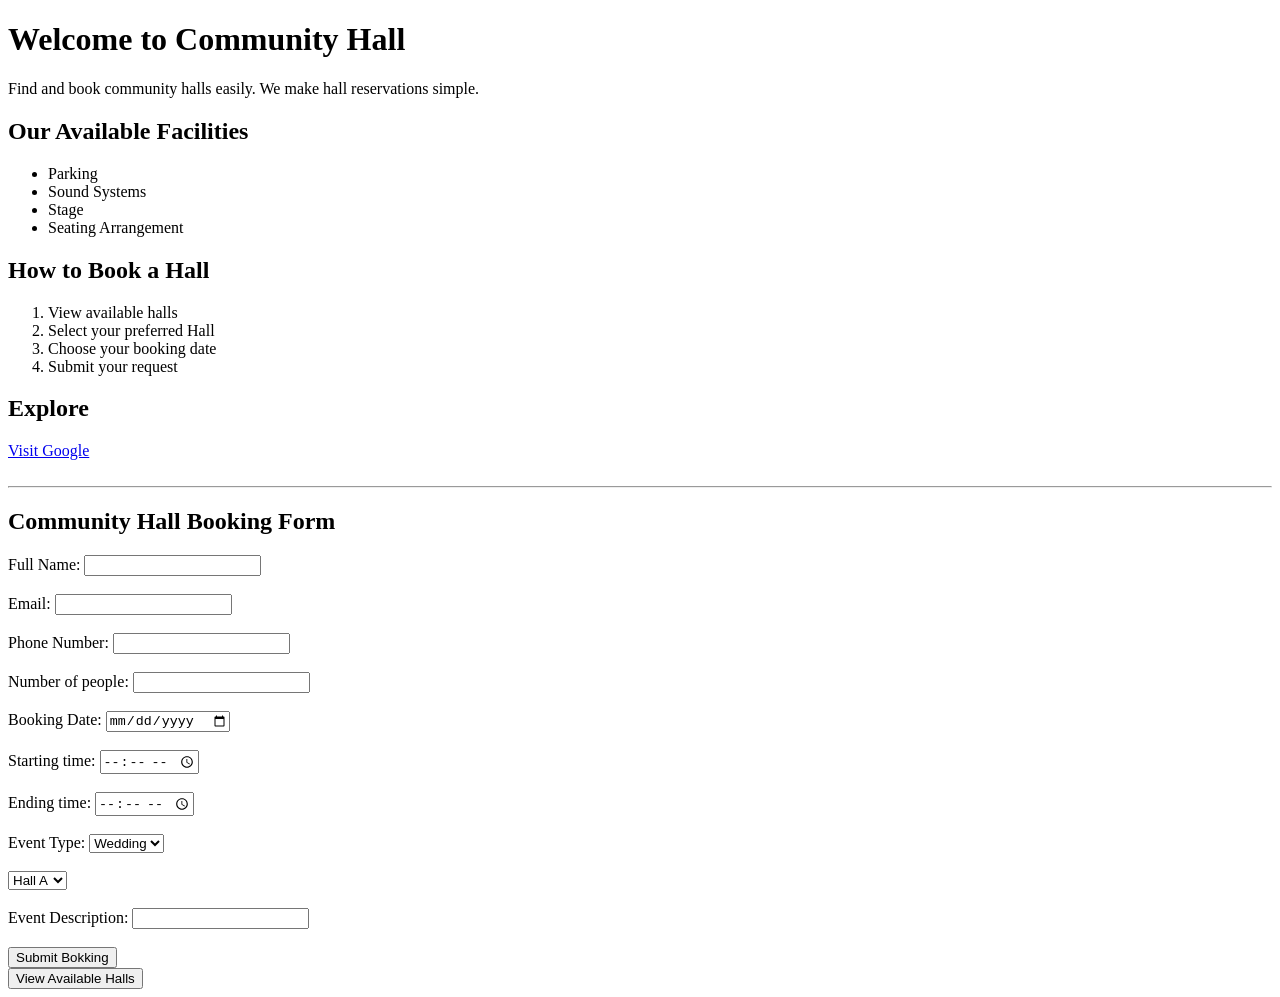
==== index.html @ 76e9a9b9 "Initial commit: Community Hall project" ====
<!DOCTYPE html>
<html>
    <head>
        <title>Community hall</title>
    </head>
    <body>
        <h1>Welcome to Community Hall</h1>
        <p>Find and book community halls easily.
            We make hall reservations simple.
        </p>
        <h2>Our Available Facilities</h2>
        <ul>
            <li>Parking</li>
            <li>Sound Systems</li>
            <li>Stage</li>
            <li>Seating Arrangement</li>            
        </ul>
        <h2>How to Book a Hall</h2>
        <ol>
            <li>View available halls</li>
            <li>Select your preferred Hall</li>
            <li>Choose your booking date</li>
            <li>Submit your request</li>
        </ol>
        <h2>Explore</h2>
        <a href = "https://www.google.com">Visit Google</a>        
        <br><br>
        <hr>
        <h2>Community Hall Booking Form</h2>
        <form>
            <label>Full Name:</label>
            <input type="text" placeorder="Enter your name" required>
            <br><br>
            <label>Email:</label>
            <input type="email" placeorder="Enter your email" required>
            <br><br>
            <label>Phone Number:</label>
            <input type="tel" placeorder="Enter Phone number">
            <br><br>
            <label>Number of people:</label>
            <input type="number" min="1">
            <br><br>
            <label>Booking Date:</label>
            <input type="date" required>
            <br><br>
            <label>Starting time:</label>
            <input type="time">
            <br><br>
            <label>Ending time:</label>
            <input type="time">
            <br><br>
            <label>Event Type:</label>
            <select>
                <option>Wedding</option>
                <option>Birthday</option>
                <option>Meeting</option>
                <option>Other</option>
            </select>
            <br><br>
            <select>
                <option>Hall A</option>
                <option>Hall B</option>
                <option>Hall C</option>
            </select>
            <br><br>
            <label>Event Description:</label>
            <input type="textarea" placeorder="Enter Description">
            <br><br>
            <button type="Submit">Submit Bokking</button>
        </form>
        <button>View Available Halls</button>
    </body>
</html>
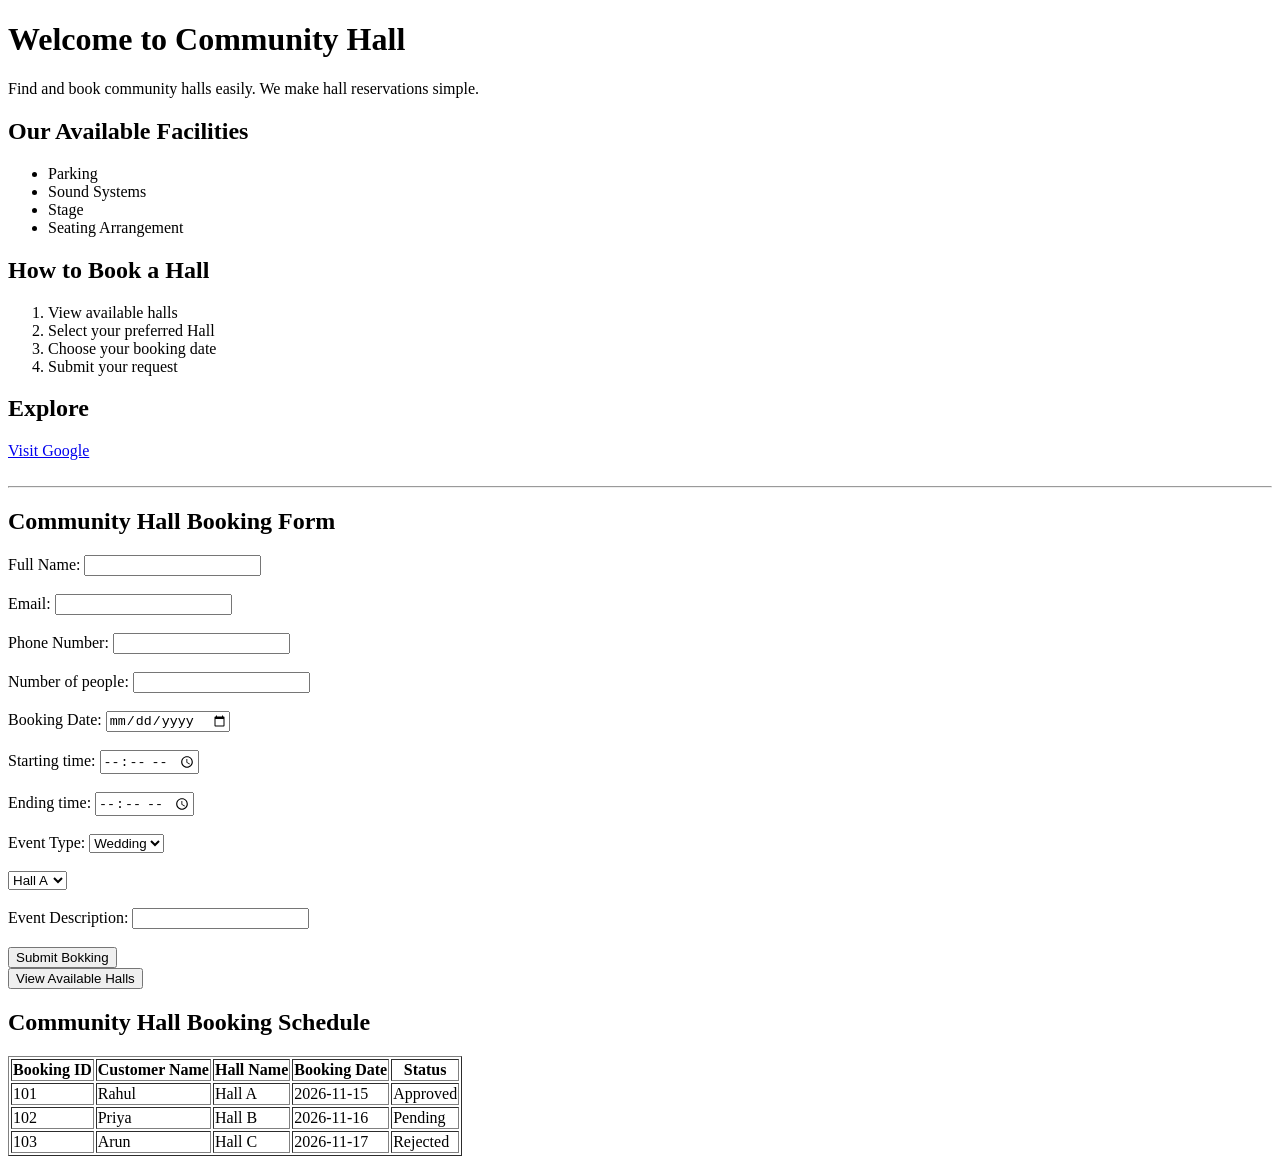
==== commit 7e25fbfa: "Added community hall booking table" ====
--- a/index.html
+++ b/index.html
@@ -69,5 +69,42 @@
             <button type="Submit">Submit Bokking</button>
         </form>
         <button>View Available Halls</button>
+        <h2>Community Hall Booking Schedule</h2>
+        <table border="1">
+            <thead>
+                <tr>
+                    <th>Booking ID</th>
+                    <th>Customer Name</th>
+                    <th>Hall Name</th>
+                    <th>Booking Date</th>
+                    <th>Status</th>
+                </tr>
+            </thead>
+            <tbody>
+                <tr>
+                    <td>101</td>
+                    <td>Rahul</td>
+                    <td>Hall A</td>
+                    <td>2026-11-15</td>
+                    <td>Approved</td>
+                </tr>
+
+                <tr>
+                    <td>102</td>
+                    <td>Priya</td>
+                    <td>Hall B</td>
+                    <td>2026-11-16</td>
+                    <td>Pending</td>
+                </tr>
+
+                <tr>
+                    <td>103</td>
+                    <td>Arun</td>
+                    <td>Hall C</td>
+                    <td>2026-11-17</td>
+                    <td>Rejected</td>
+                </tr>
+            </tbody>
+        </table>
     </body>
 </html>
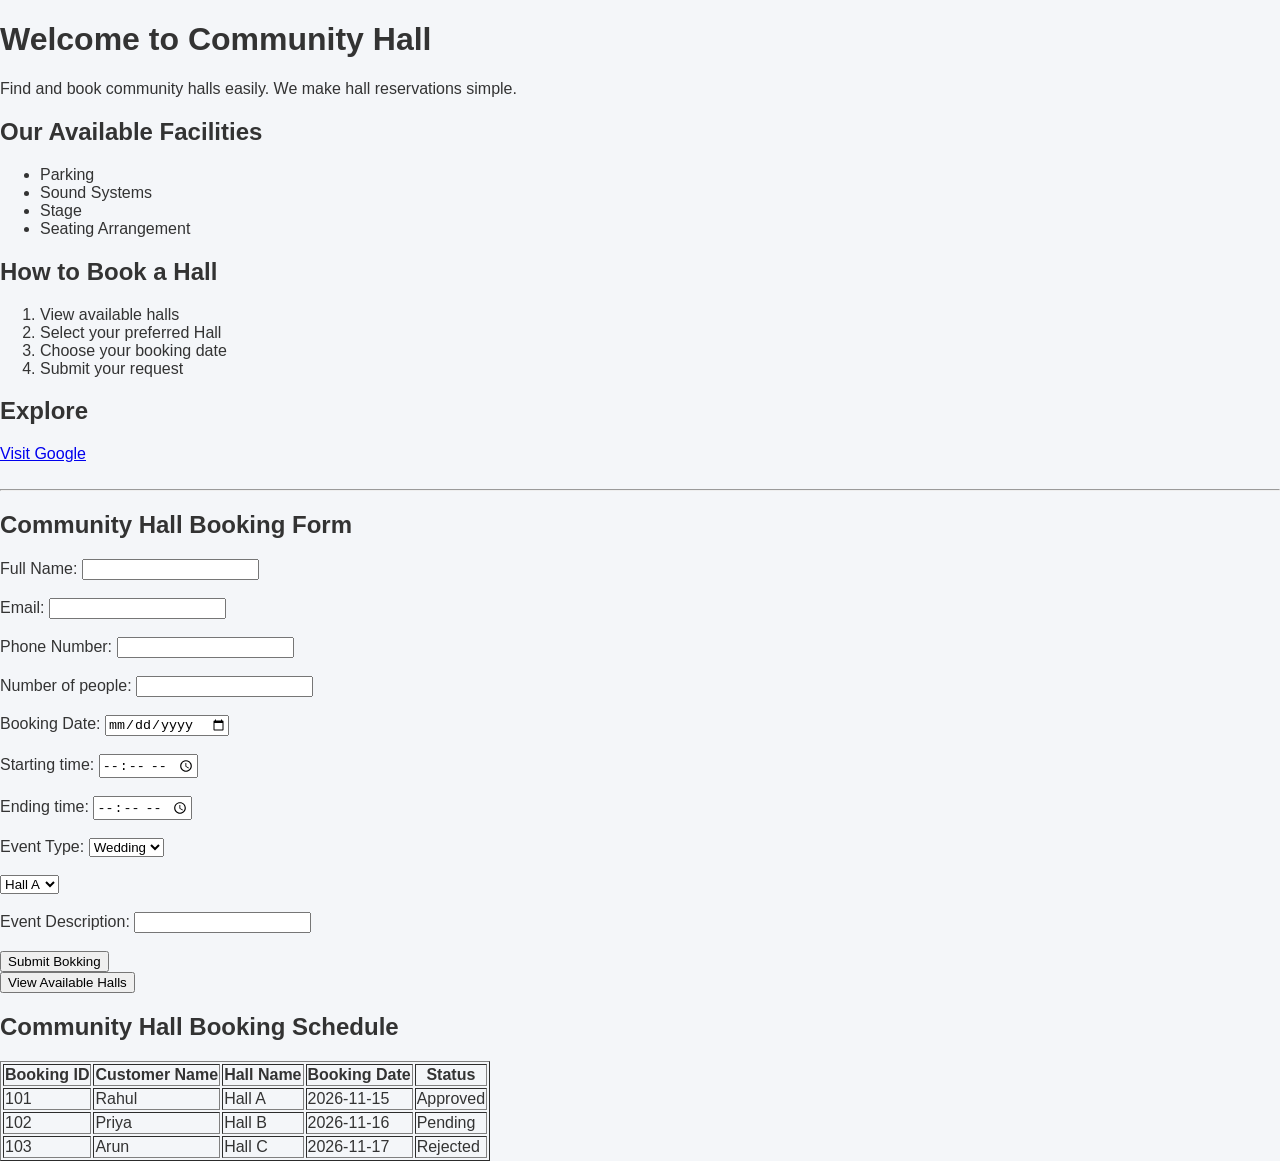
==== commit dbee3eaa: "Started CSS styling for community hall" ====
--- a/index.html
+++ b/index.html
@@ -2,6 +2,7 @@
 <html>
     <head>
         <title>Community hall</title>
+        <link rel="stylesheet" href="style.css">
     </head>
     <body>
         <h1>Welcome to Community Hall</h1>
--- a/style.css
+++ b/style.css
@@ -0,0 +1,67 @@
+
+/* General webpage styling */
+body {
+    font-family: Arial, sans-serif;
+    background-color: #f4f6f9;
+    color: #333333;
+    margin: 0;
+}
+
+/* Website header */
+.site-header {
+    background-color: #1e3a8a;
+    color: white;
+    text-align: center;
+    padding: 30px;
+}
+
+/* Navigation */
+.navigation {
+    background-color: #172554;
+    padding: 15px;
+    text-align: center;
+}
+
+.navigation a {
+    color: white;
+    text-decoration: none;
+    margin: 15px;
+}
+
+/* Main content */
+main {
+    padding: 25px;
+}
+
+.hall-section {
+    background-color: white;
+    padding: 20px;
+    border-radius: 10px;
+}
+
+/* Individual hall cards */
+.hall-card {
+    background-color: #eef3ff;
+    padding: 20px;
+    margin: 15px 0;
+    border-radius: 15px;
+    border: 3px solid #cbd5e1;
+}
+
+.hall-card h3 {
+    color: #1e3a8a;
+}
+
+/* Footer */
+footer {
+    background-color: #172554;
+    color: white;
+    text-align: center;
+    padding: 20px;
+}
+.info {
+    background-color: lightslategray;
+    color: white;
+    text-align: center;
+    border-radius: 10px;
+}
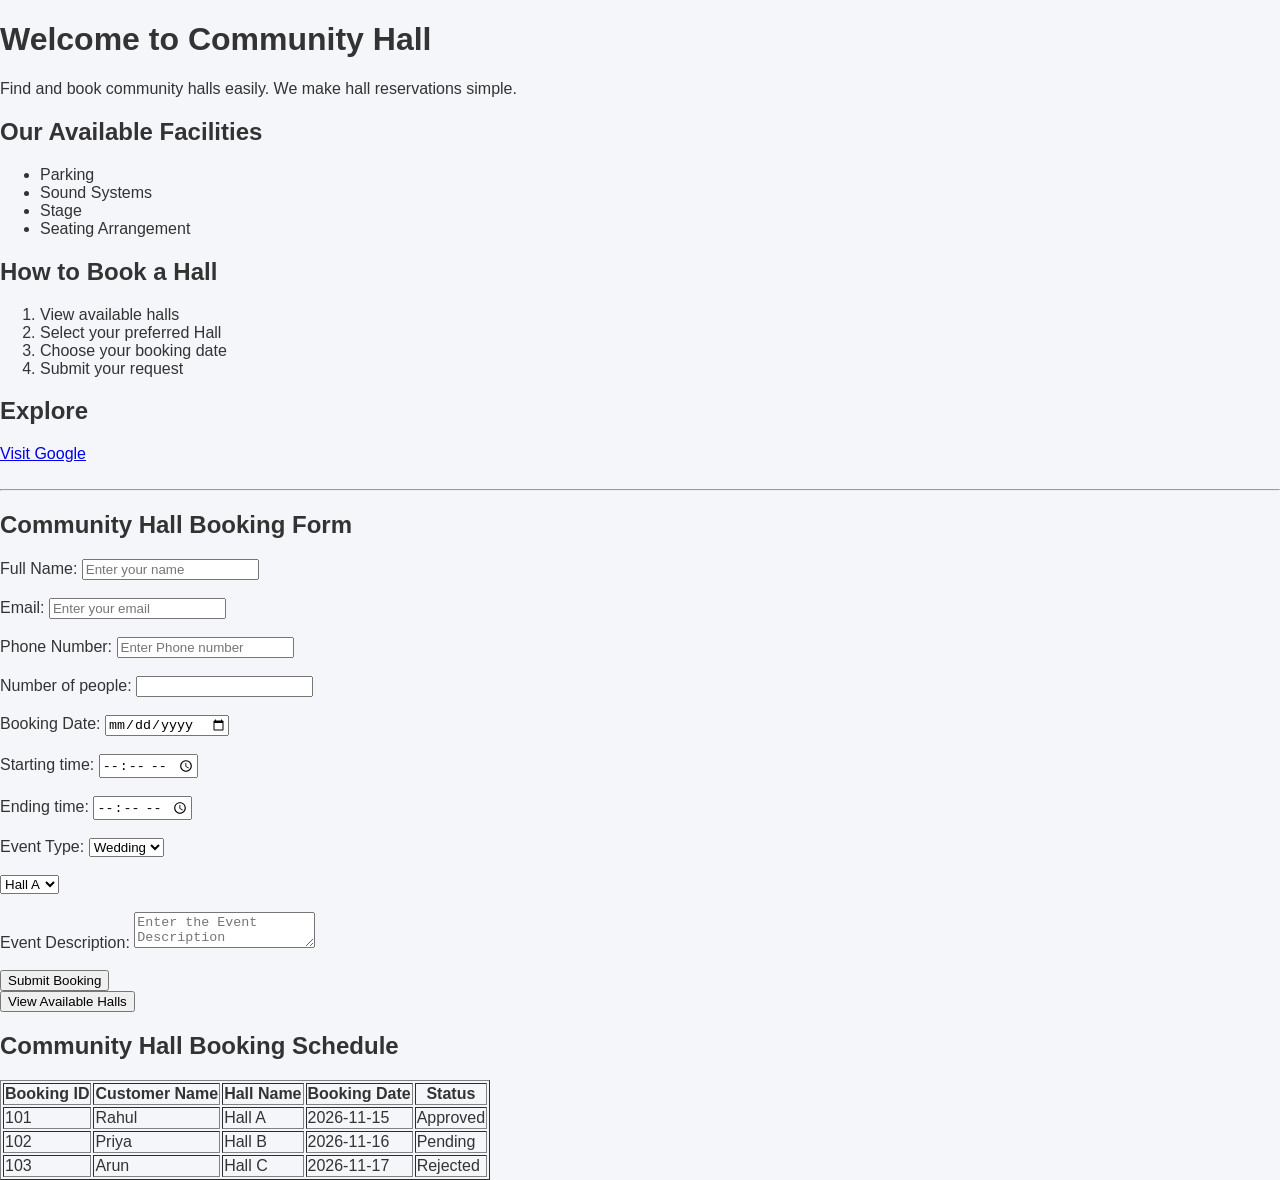
==== commit 2da1fea2: "Fixed CSS Grid layout and responsive hall cards" ====
--- a/index.html
+++ b/index.html
@@ -30,13 +30,13 @@
         <h2>Community Hall Booking Form</h2>
         <form>
             <label>Full Name:</label>
-            <input type="text" placeorder="Enter your name" required>
+            <input type="text" placeholder="Enter your name" required>
             <br><br>
             <label>Email:</label>
-            <input type="email" placeorder="Enter your email" required>
+            <input type="email" placeholder="Enter your email" required>
             <br><br>
             <label>Phone Number:</label>
-            <input type="tel" placeorder="Enter Phone number">
+            <input type="tel" placeholder="Enter Phone number">
             <br><br>
             <label>Number of people:</label>
             <input type="number" min="1">
@@ -65,9 +65,9 @@
             </select>
             <br><br>
             <label>Event Description:</label>
-            <input type="textarea" placeorder="Enter Description">
+            <textarea placeholder="Enter the Event Description"></textarea>
             <br><br>
-            <button type="Submit">Submit Bokking</button>
+            <button type="Submit">Submit Booking</button>
         </form>
         <button>View Available Halls</button>
         <h2>Community Hall Booking Schedule</h2>
--- a/style.css
+++ b/style.css
@@ -20,6 +20,9 @@
     background-color: #172554;
     padding: 15px;
     text-align: center;
+    position: sticky;
+    top: 0;
+    z-index: 100;
 }
 
 .navigation a {
@@ -39,15 +42,6 @@
     border-radius: 10px;
 }
 
-/* Individual hall cards */
-.hall-card {
-    background-color: #eef3ff;
-    padding: 20px;
-    margin: 15px 0;
-    border-radius: 15px;
-    border: 3px solid #cbd5e1;
-}
-
 .hall-card h3 {
     color: #1e3a8a;
 }
@@ -64,4 +58,47 @@
     color: white;
     text-align: center;
     border-radius: 10px;
+}
+.availability{
+    position: absolute;
+    top: 5px;
+    right: 5px;
+    background-color: green;
+    color: white;
+    padding: 5px 10px;
+    border-radius: 5px;
+}
+@media (max-width: 600px) {
+
+    .hall-container {
+        flex-direction: column;
+    }
+
+    .hall-card {
+        width: 100%;
+    }
+
+    .navigation a {
+        display: inline-block;
+        margin: 5px;
+    }
+
+}
+.hall-grid{
+    display:grid;
+    grid-template-columns: repeat(auto-fit,minmax(220px,1fr)) ;
+    gap: 20px;
+}
+.hall-card {
+    box-sizing: border-box;
+    width: 100%;
+    min-height: 150px;
+    padding: 20px;
+    margin: 0;
+
+    border: 2px solid #1e3a8a;
+    border-radius: 10px;
+
+    background-color: white;
+    position: relative;
 }
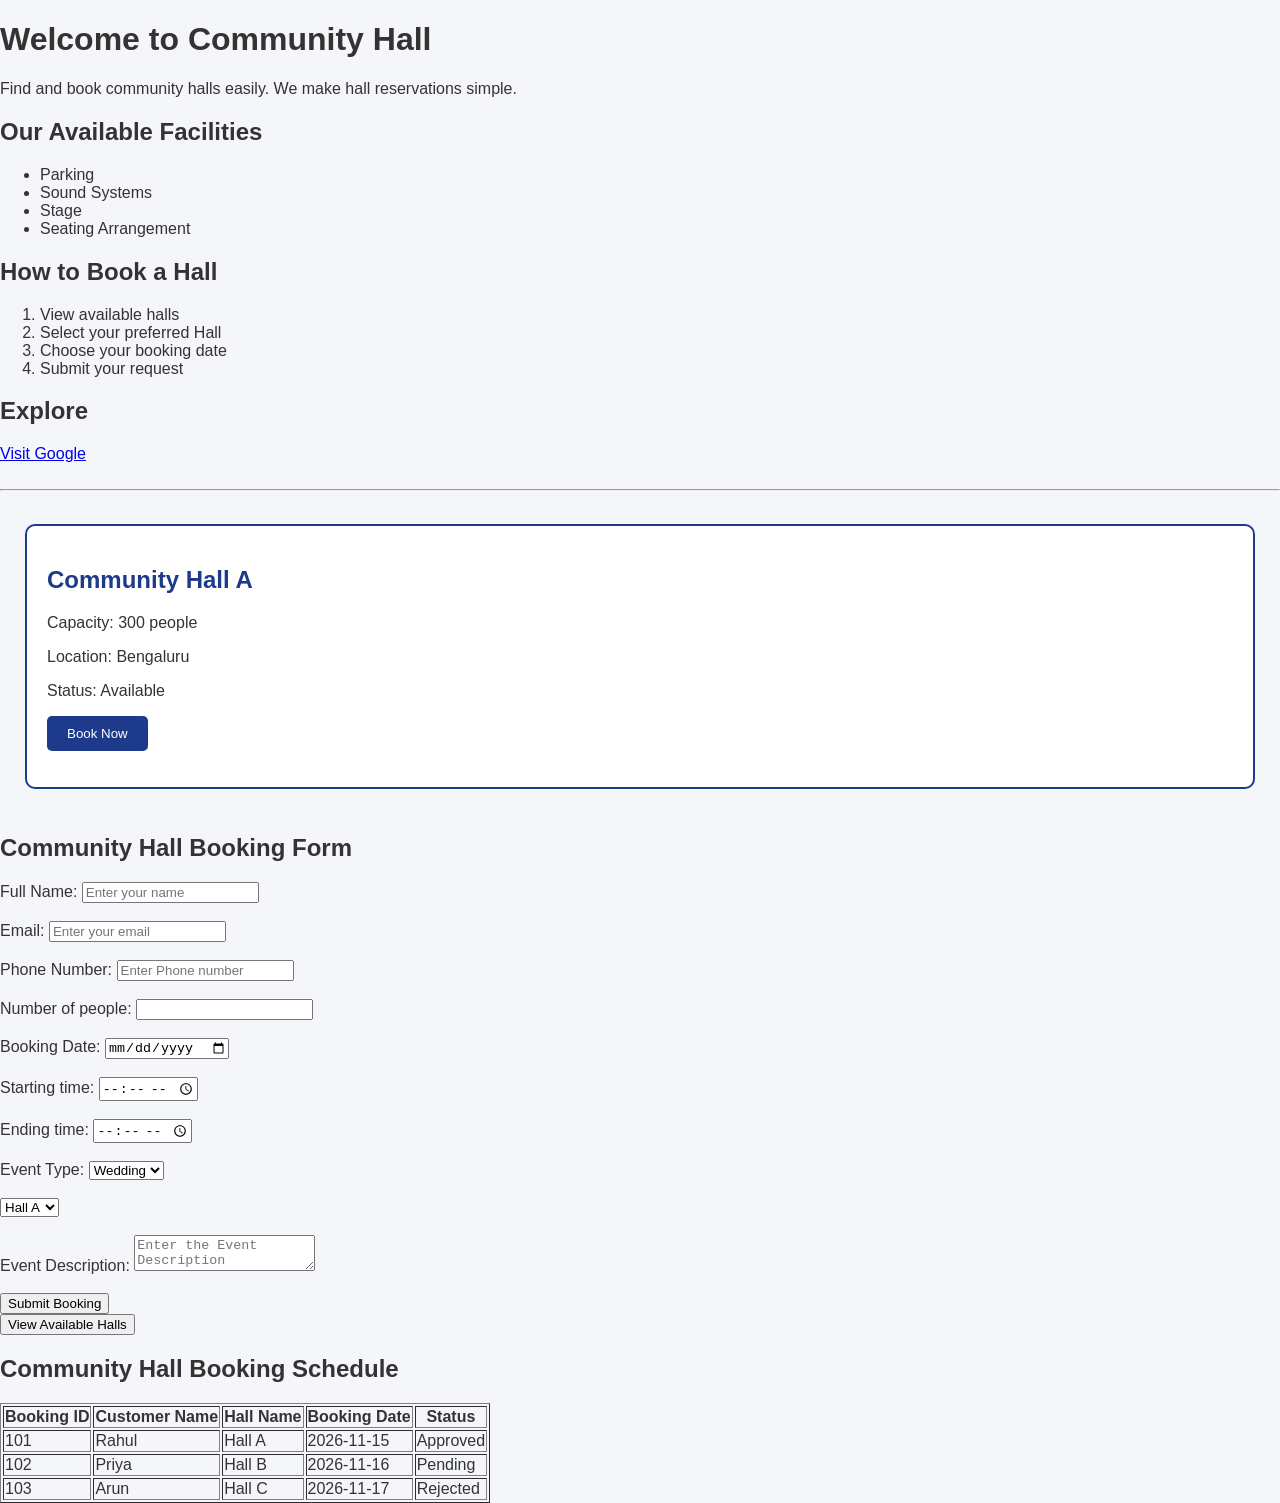
==== commit 39927b3e: "Completed CSS hover focus and transitions" ====
--- a/index.html
+++ b/index.html
@@ -27,6 +27,16 @@
         <a href = "https://www.google.com">Visit Google</a>        
         <br><br>
         <hr>
+        <main>
+            <section class="hall-card">
+                <h2>Community Hall A</h2>
+                <p>Capacity: 300 people</p>
+                <p>Location: Bengaluru</p>
+                <p>Status: Available</p>
+                <button id="bookButton">Book Now</button>
+                <p id="message"></p>
+            </section>
+        </main>
         <h2>Community Hall Booking Form</h2>
         <form>
             <label>Full Name:</label>
@@ -107,5 +117,14 @@
                 </tr>
             </tbody>
         </table>
+        <script>
+            const button = document.getElementById("bookButton");
+            const message = document.getElementById("message");
+            button.addEventListener("click", function() {
+                message.textContent = "Booking request submmitted!";
+                button.textContent = "Request submmitted!";
+                button.disabled= true;
+            });
+        </script>
     </body>
-</html>+</html>
--- a/style.css
+++ b/style.css
@@ -1,5 +1,5 @@
 
-/* General webpage styling */
+/* General webpage styling*/
 body {
     font-family: Arial, sans-serif;
     background-color: #f4f6f9;
@@ -70,10 +70,6 @@
 }
 @media (max-width: 600px) {
 
-    .hall-container {
-        flex-direction: column;
-    }
-
     .hall-card {
         width: 100%;
     }
@@ -101,4 +97,37 @@
 
     background-color: white;
     position: relative;
+    font-family: Arial, sans-serif;
+
+    transition: transform 0.3s ease;
+}
+
+.hall-card h2 {
+    color: #1e3a8a;
+}
+
+.hall-card button {
+    background-color: #1e3a8a;
+    color: white;
+    padding: 10px 20px;
+    border: none;
+    border-radius: 5px;
+    cursor: pointer;
+    transition: all 0.3s ease;
+}
+.navigation a:hover {
+    color: yellow;
+}
+.hall-card:hover {
+    transform: translateY(-5px);
+    transition: transform 0.3s ease;
+}
+input:focus,textarea:focus,select:focus{
+    outline: 2px solid #2563eb;
+    background-color: #f0f7ff;
+    transition: background-color 0.3s ease;
+}
+.hall-card button:hover {
+    background-color: #2563eb;
+    transform: scale(1.05);
 }
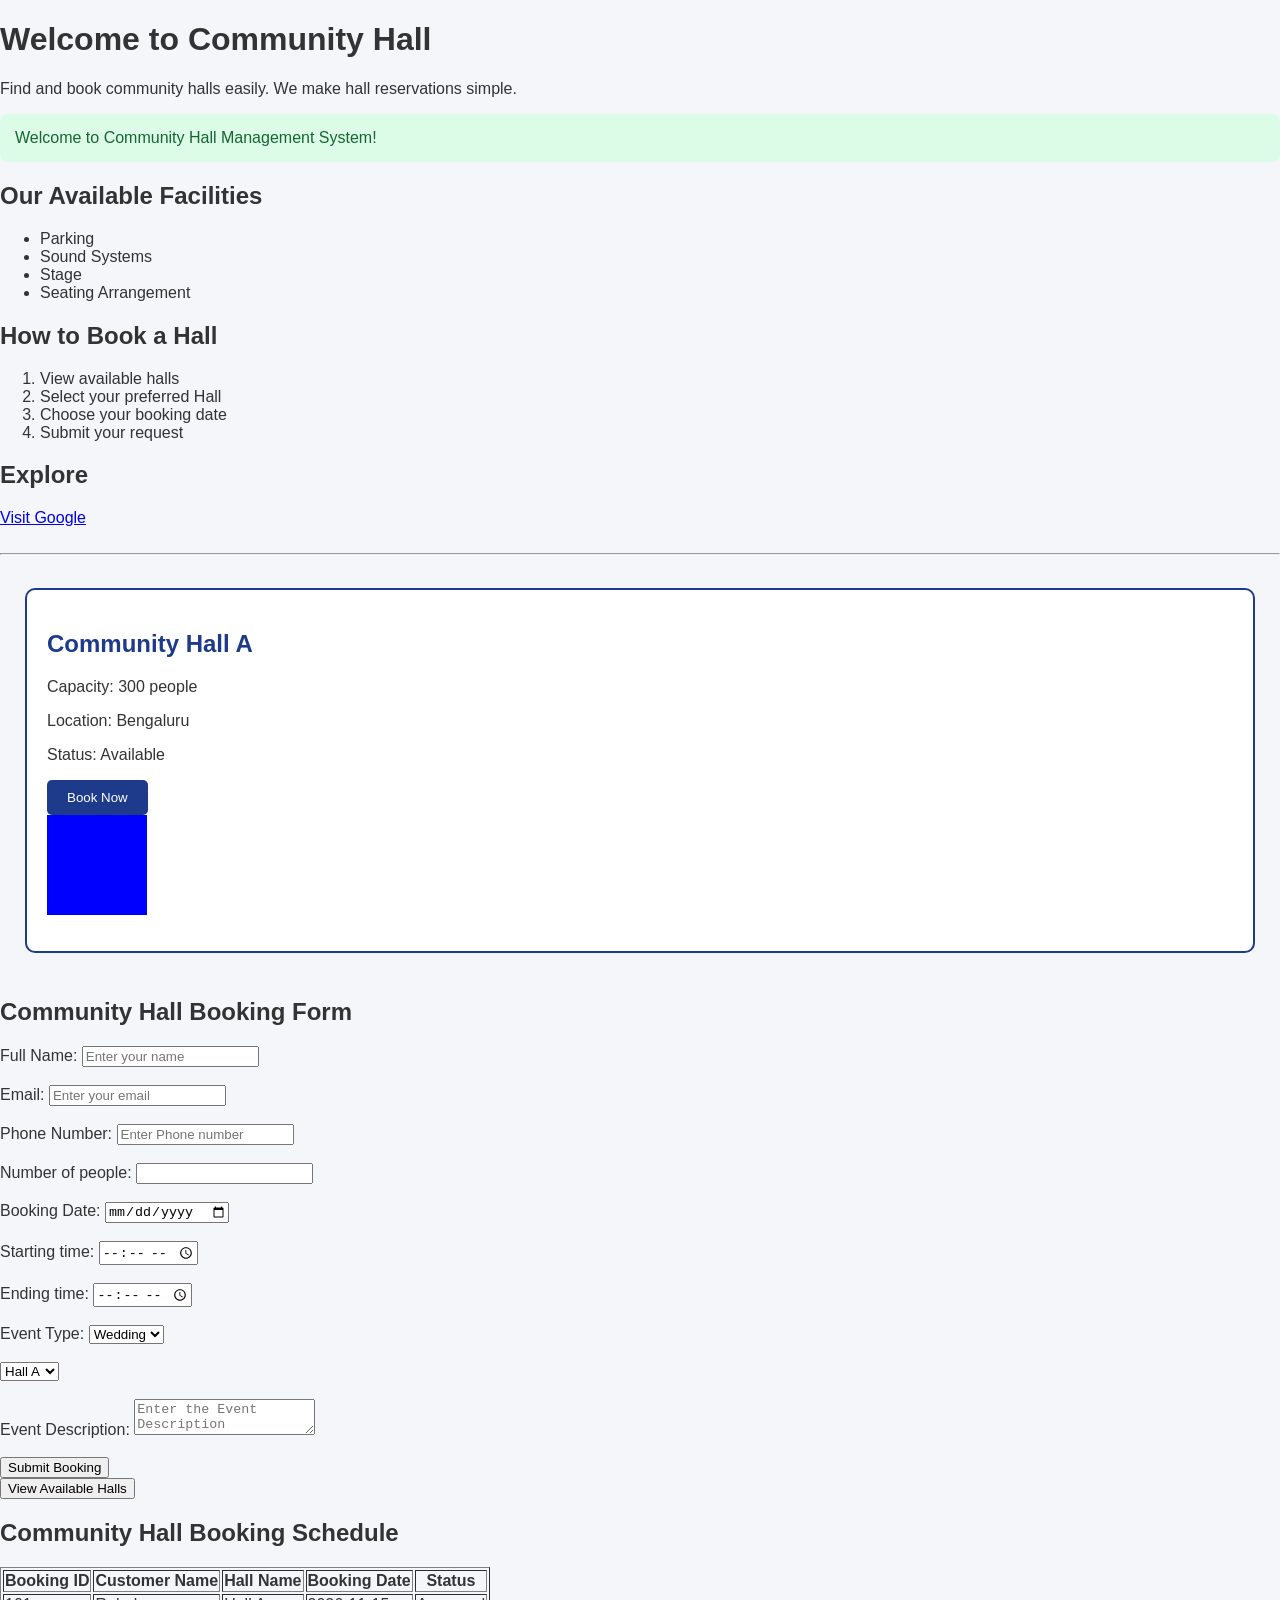
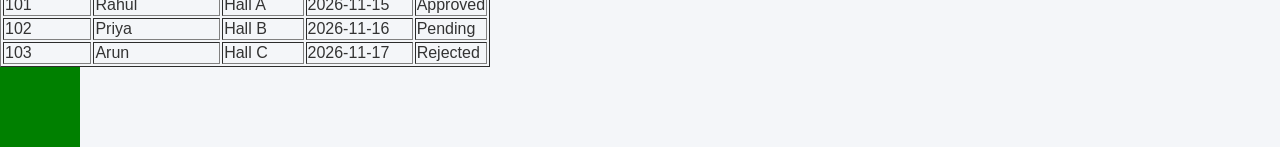
==== commit 7f9d9b75: "Completed CSS animations" ====
--- a/index.html
+++ b/index.html
@@ -9,6 +9,7 @@
         <p>Find and book community halls easily.
             We make hall reservations simple.
         </p>
+        <div class="notification">Welcome to Community Hall Management System!</div>
         <h2>Our Available Facilities</h2>
         <ul>
             <li>Parking</li>
@@ -34,7 +35,8 @@
                 <p>Location: Bengaluru</p>
                 <p>Status: Available</p>
                 <button id="bookButton">Book Now</button>
-                <p id="message"></p>
+                <div class="animation-box"></div>
+                <p id="message"></p>                
             </section>
         </main>
         <h2>Community Hall Booking Form</h2>
@@ -117,6 +119,7 @@
                 </tr>
             </tbody>
         </table>
+        <div class="moving-box"></div>  
         <script>
             const button = document.getElementById("bookButton");
             const message = document.getElementById("message");
--- a/style.css
+++ b/style.css
@@ -130,4 +130,49 @@
 .hall-card button:hover {
     background-color: #2563eb;
     transform: scale(1.05);
+}
+.animation-box{
+    width: 100px;
+    height: 100px;
+    background-color: blue;
+    animation: changeColor 6s infinite;
+}
+@keyframes changeColor {
+    from {
+        background-color: blue;
+    }
+    to {
+        background-color: red;
+    }
+}
+.moving-box{
+    width: 80px;
+    height: 80px;
+    background-color: green;
+    animation: moveBox 3s infinite alternate;    
+}
+@keyframes moveBox {
+    from{
+        transform: translateX(0);
+    }
+    to{
+        transform: translateX(200px);
+    }
+}
+.notification{
+    padding: 15px;
+    background-color: #dcfce7;
+    color: #166534;
+    border-radius: 8px;
+    animation: fadeIn 2s ease;
+}
+@keyframes fadeIn {
+    0%{
+        opacity: 0;
+        transform: translateY(30px);
+    }
+    100%{
+        opacity: 1;
+        transform: translateY(0);
+    }
 }
